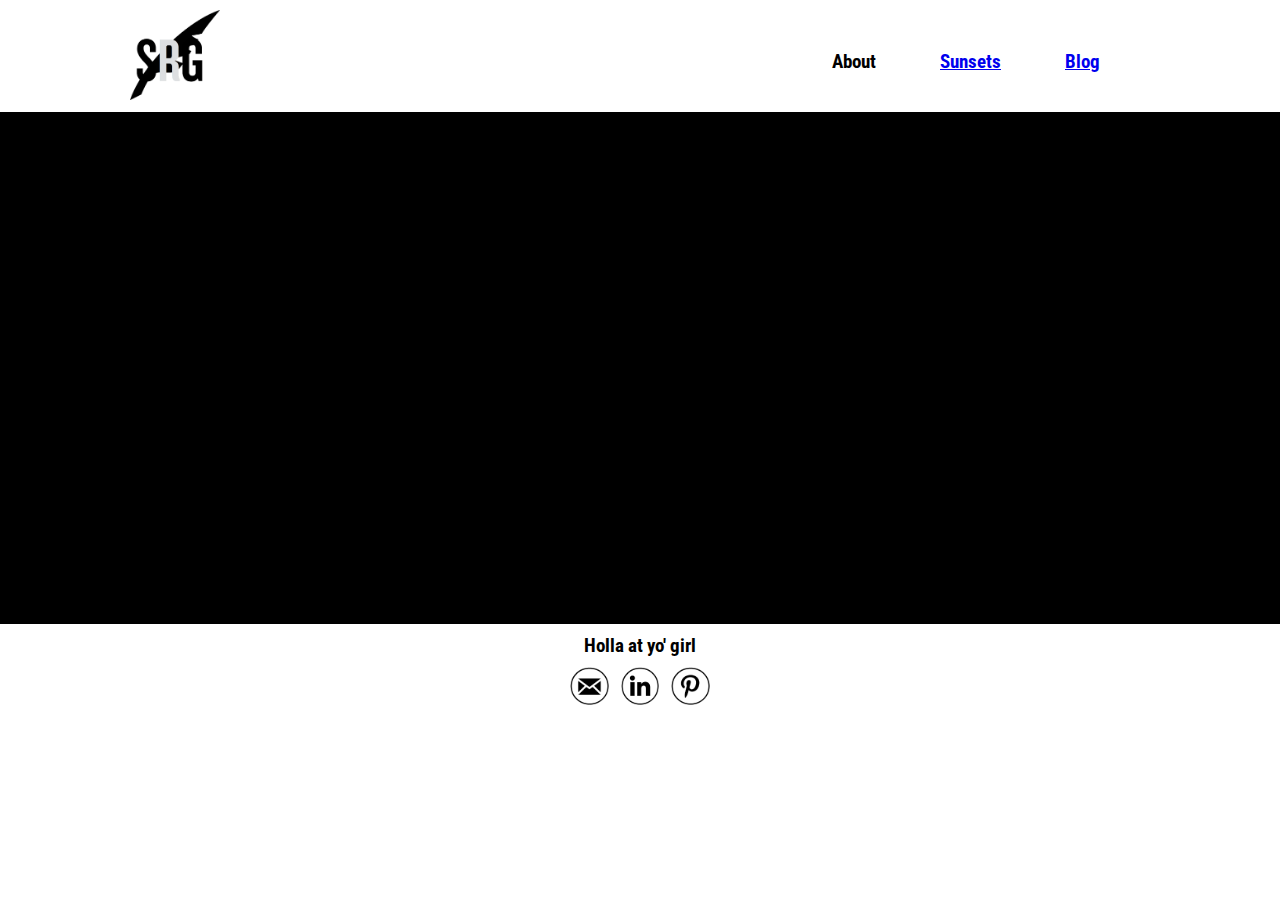
==== blog.html @ 0e039a4f "Added font, copy, and cleaned up styles" ====
<!DOCTYPE html>
<html>
<head>
  <meta charset="UTF-8">
  <title>Sabena Gupta</title>
  <link rel="stylesheet" href="css/normalize.css">
  <link rel="stylesheet" href="css/style.css">
  <link href='https://fonts.googleapis.com/css?family=Roboto+Condensed:400,300,300italic,400italic,700,700italic' rel='stylesheet' type='text/css'>
</head>
<body>
  <div class="header">
    <img id="logo" src="images/LogoVector.png" alt="SRG">
    <nav>
      <a>About</a>
      <a href="sunsets.html">Sunsets</a>
      <a href="blog.html">Blog</a>
    </nav>
  </div>

  <div class="main">
    
  </div>

  <div class="footer">
    <p>Holla at yo' girl</p>
    <div class="social">
      <a href="mailto:sabenagupta@gmail.com" target="_blank"><img href="#" id="iconE" src="images/email.png"></a>
      <a href="https://www.linkedin.com/in/sabenagupta" target="_blank"><img id="iconL" src="images/linkedin.png"></a>
      <a href="https://www.pinterest.com/sabstag/" target="_blank"><img id="iconP" src="images/pin.png"></a>
    </div>
  </div>


  <script src="js/jquery-2.1.4.js"></script>
  <script src="js/index.js"></script>
</body>
</html>
---- css/style.css ----
*, *:before, *:after {
  -moz-box-sizing: border-box;
  -webkit-box-sizing: border-box;
  box-sizing: border-box;
}

html {
  font-size: 16px;
  font-family: 'Roboto Condensed', 'sans-serif';
}

.header{
  width: 100%;
  background-color: white;
  height: 7em;
}

#logo{
  width: 7%;
  float: left;
  margin: 10px 0px 0px 130px;
}

nav{
  font-size: 1.2em;
  font-weight: 700;
  float: right;
  margin: 50px 150px 30px 0px;
}

.header a{
  padding: 30px;
}

.main{
  background-color: black;
  height: 32em;
  width: 100%;
}

#me{
  width: 35%;
  margin: 30px 0px 0px 130px;
}

#copy{
  width: 40%;
  float: right;
  color: white;
  margin: 100px 100px 50px 0px;
}

.footer {
  text-align: center;
  height: 5em;
}

.footer p {
  font-size: 1.2em;
  font-weight: 700;
  padding: 10px;
  margin: 0 auto;
}

#iconE, #iconP, #iconL{
  width: 3%;
  margin: 0px 4px 10px 4px;
}
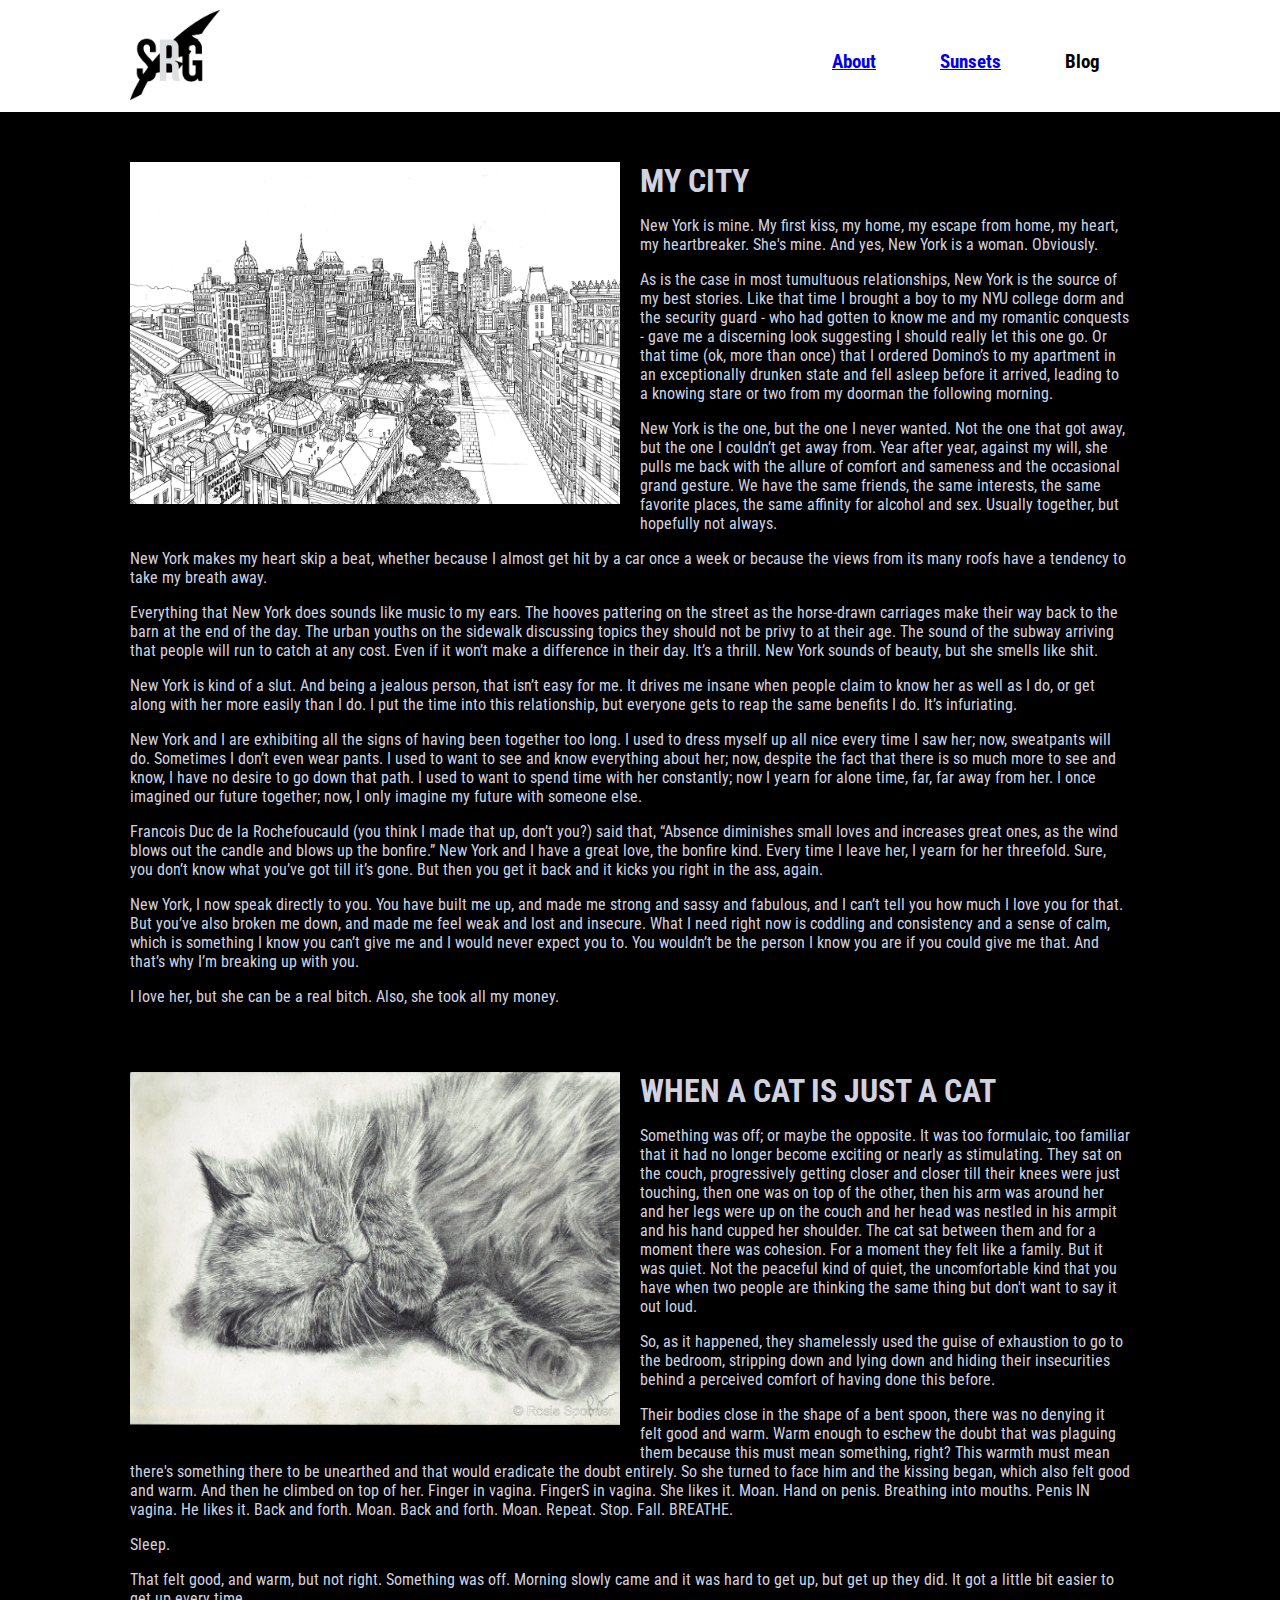
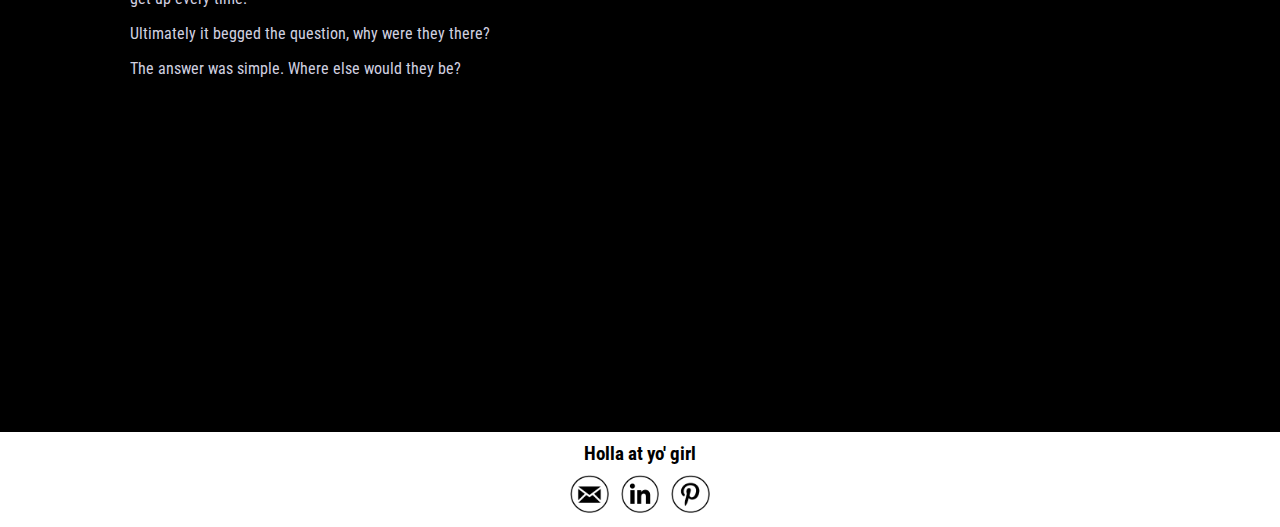
==== commit 3ca08013: "Added blog" ====
--- a/blog.html
+++ b/blog.html
@@ -4,21 +4,66 @@
   <meta charset="UTF-8">
   <title>Sabena Gupta</title>
   <link rel="stylesheet" href="css/normalize.css">
-  <link rel="stylesheet" href="css/style.css">
+  <link rel="stylesheet" href="css/blog.css">
   <link href='https://fonts.googleapis.com/css?family=Roboto+Condensed:400,300,300italic,400italic,700,700italic' rel='stylesheet' type='text/css'>
 </head>
 <body>
   <div class="header">
     <img id="logo" src="images/LogoVector.png" alt="SRG">
     <nav>
-      <a>About</a>
+      <a href="index.html">About</a>
       <a href="sunsets.html">Sunsets</a>
-      <a href="blog.html">Blog</a>
+      <a>Blog</a>
     </nav>
   </div>
 
   <div class="main">
-    
+    <div class="post">
+      <img src="images/post1.jpg" align="left">
+      <div>
+        <h1>My City</h1>
+        <p>New York is mine. My first kiss, my home, my escape from home, my heart, my heartbreaker. She's mine. And yes, New York is a woman. Obviously.</p>
+
+        <p>As is the case in most tumultuous relationships, New York is the source of my best stories. Like that time I brought a boy to my NYU college dorm and the security guard - who had gotten to know me and my romantic conquests - gave me a discerning look suggesting I should really let this one go. Or that time (ok, more than once) that I ordered Domino’s to my apartment in an exceptionally drunken state and fell asleep before it arrived, leading to a knowing stare or two from my doorman the following morning.</p>
+
+        <p>New York is the one, but the one I never wanted. Not the one that got away, but the one I couldn’t get away from. Year after year, against my will, she pulls me back with the allure of comfort and sameness and the occasional grand gesture. We have the same friends, the same interests, the same favorite places, the same affinity for alcohol and sex. Usually together, but hopefully not always.</p>
+
+        <p>New York makes my heart skip a beat, whether because I almost get hit by a car once a week or because the views from its many roofs have a tendency to take my breath away.</p>
+
+        <p>Everything that New York does sounds like music to my ears. The hooves pattering on the street as the horse-drawn carriages make their way back to the barn at the end of the day. The urban youths on the sidewalk discussing topics they should not be privy to at their age. The sound of the subway arriving that people will run to catch at any cost. Even if it won’t make a difference in their day. It’s a thrill. New York sounds of beauty, but she smells like shit.</p>
+
+        <p>New York is kind of a slut. And being a jealous person, that isn’t easy for me. It drives me insane when people claim to know her as well as I do, or get along with her more easily than I do. I put the time into this relationship, but everyone gets to reap the same benefits I do. It’s infuriating.</p>
+
+        <p>New York and I are exhibiting all the signs of having been together too long. I used to dress myself up all nice every time I saw her; now, sweatpants will do. Sometimes I don’t even wear pants. I used to want to see and know everything about her; now, despite the fact that there is so much more to see and know, I have no desire to go down that path. I used to want to spend time with her constantly; now I yearn for alone time, far, far away from her. I once imagined our future together; now, I only imagine my future with someone else.</p>
+
+        <p>Francois Duc de la Rochefoucauld (you think I made that up, don’t you?) said that, “Absence diminishes small loves and increases great ones, as the wind blows out the candle and blows up the bonfire.” New York and I have a great love, the bonfire kind. Every time I leave her, I yearn for her threefold. Sure, you don’t know what you’ve got till it’s gone. But then you get it back and it kicks you right in the ass, again.</p> 
+
+        <p>New York, I now speak directly to you. You have built me up, and made me strong and sassy and fabulous, and I can’t tell you how much I love you for that. But you’ve also broken me down, and made me feel weak and lost and insecure. What I need right now is coddling and consistency and a sense of calm, which is something I know you can’t give me and I would never expect you to. You wouldn’t be the person I know you are if you could give me that. And that’s why I’m breaking up with you.</p>
+
+        <p>I love her, but she can be a real bitch. Also, she took all my money.</p>
+      </div>
+      
+    </div>
+    <div class="post">
+      <img src="images/post2.jpg" align="left">
+      <div>
+        <h1>When A Cat Is Just A Cat</h1>
+        <p>Something was off; or maybe the opposite. It was too formulaic, too familiar that it had no longer become exciting or nearly as stimulating. They sat on the couch, progressively getting closer and closer till their knees were just touching, then one was on top of the other, then his arm was around her and her legs were up on the couch and her head was nestled in his armpit and his hand cupped her shoulder. The cat sat between them and for a moment there was cohesion. For a moment they felt like a family. But it was quiet. Not the peaceful kind of quiet, the uncomfortable kind that you have when two people are thinking the same thing but don't want to say it out loud.</p>
+
+        <p>So, as it happened, they shamelessly used the guise of exhaustion to go to the bedroom, stripping down and lying down and hiding their insecurities behind a perceived comfort of having done this before.</p>
+
+        <p>Their bodies close in the shape of a bent spoon, there was no denying it felt good and warm. Warm enough to eschew the doubt that was plaguing them because this must mean something, right? This warmth must mean there's something there to be unearthed and that would eradicate the doubt entirely. So she turned to face him and the kissing began, which also felt good and warm. And then he climbed on top of her. Finger in vagina. FingerS in vagina. She likes it. Moan. Hand on penis. Breathing into mouths. Penis IN vagina. He likes it. Back and forth. Moan. Back and forth. Moan. Repeat. Stop. Fall. BREATHE.</p>
+
+        <p>Sleep.</p>
+
+        <p>That felt good, and warm, but not right. Something was off. Morning slowly came and it was hard to get up, but get up they did. It got a little bit easier to get up every time.</p>
+
+        <p>Ultimately it begged the question, why were they there? </p>
+
+        <p>The answer was simple. Where else would they be?</p>
+      </div>
+      
+    </div>
   </div>
 
   <div class="footer">
--- a/css/blog.css
+++ b/css/blog.css
@@ -0,0 +1,79 @@
+*, *:before, *:after {
+  -moz-box-sizing: border-box;
+  -webkit-box-sizing: border-box;
+  box-sizing: border-box;
+}
+
+html {
+  font-size: 16px;
+  font-family: 'Roboto Condensed', 'sans-serif';
+}
+
+.header{
+  width: 100%;
+  background-color: white;
+  height: 7em;
+}
+
+#logo{
+  width: 7%;
+  float: left;
+  margin: 10px 0px 0px 130px;
+}
+
+nav{
+  font-size: 1.2em;
+  font-weight: 700;
+  float: right;
+  margin: 50px 150px 30px 0px;
+}
+
+.header a{
+  padding: 30px;
+}
+
+.main{
+  background-color: black;
+  height: 120em;
+  width: 100%;
+  margin: 0px;
+}
+
+.post{
+  color: #d1d1e0;
+  display: inline;
+  padding-bottom: 50px;
+}
+
+.post img{
+  padding: 50px 20px 20px 130px;
+  width: 50%;
+}
+
+.post h1{
+  margin: 0;
+  padding-top: 50px;
+  text-transform: uppercase;
+}
+
+.post p{
+  padding: 0px 150px 0px 130px;
+  font-size: 1em;
+}
+
+.footer {
+  text-align: center;
+  height: 5em;
+}
+
+.footer p {
+  font-size: 1.2em;
+  font-weight: 700;
+  padding: 10px;
+  margin: 0 auto;
+}
+
+#iconE, #iconP, #iconL{
+  width: 3%;
+  margin: 0px 4px 10px 4px;
+}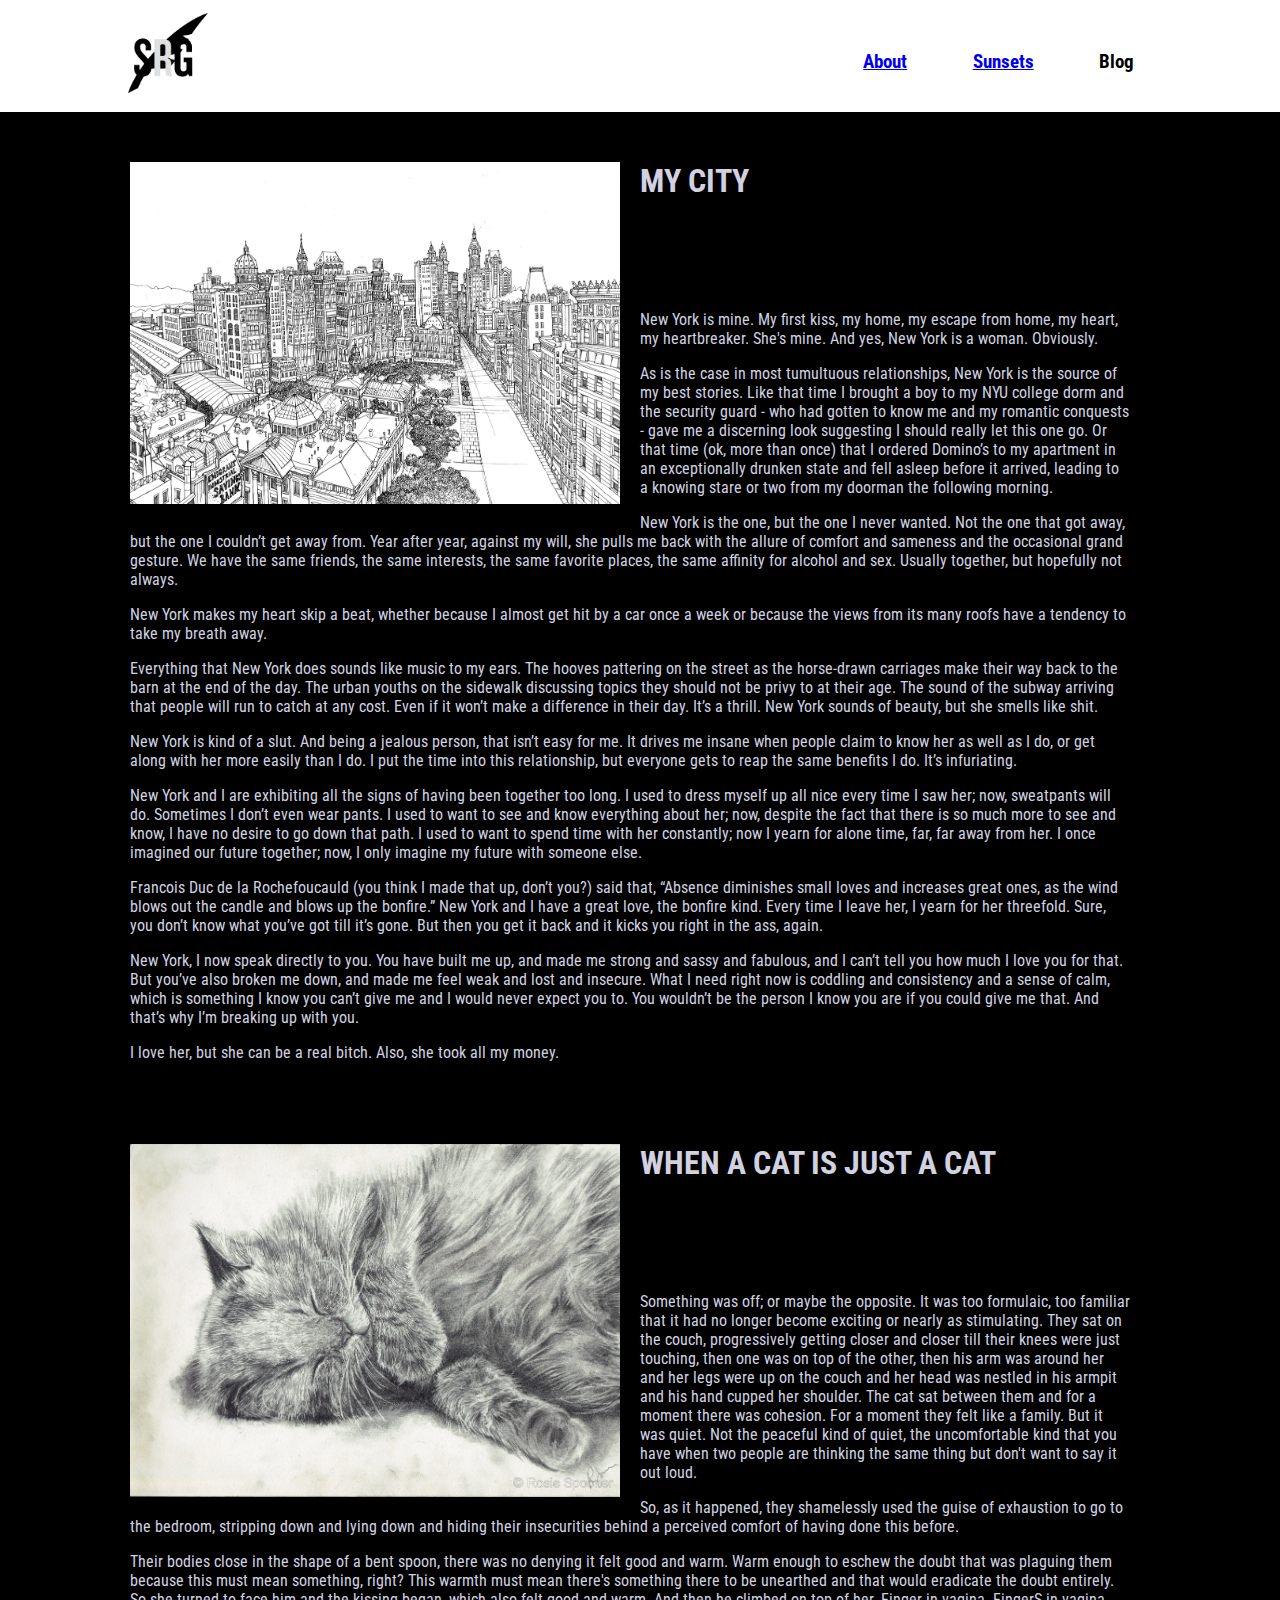
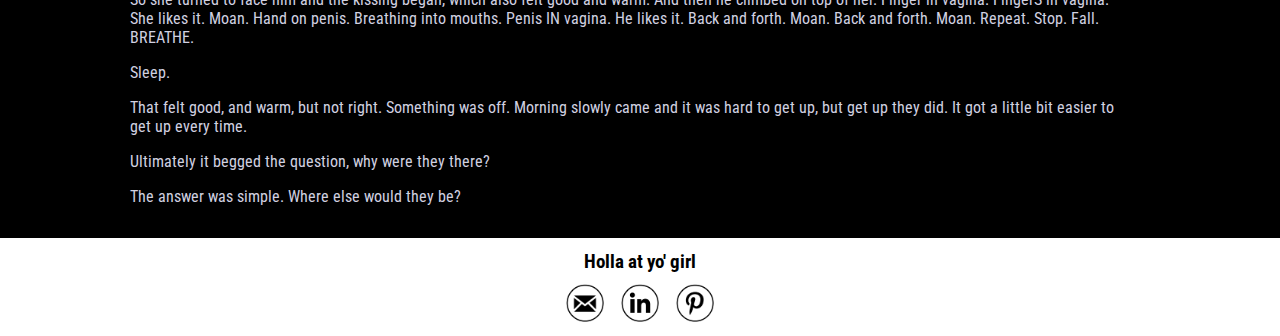
==== commit 3f1c094e: "Finishing styles applied, added Spotify widgets" ====
--- a/blog.html
+++ b/blog.html
@@ -10,18 +10,21 @@
 <body>
   <div class="header">
     <img id="logo" src="images/LogoVector.png" alt="SRG">
-    <nav>
-      <a href="index.html">About</a>
-      <a href="sunsets.html">Sunsets</a>
-      <a>Blog</a>
-    </nav>
+    <li class="btn"><a href="#" class="btn-link">&#9776;</a>
+      <ul class="menu">
+        <a href="index.html">About</a>
+        <a href="sunsets.html">Sunsets</a>
+        <a>Blog</a>
+      </ul>
+    </li>
   </div>
 
   <div class="main">
     <div class="post">
       <img src="images/post1.jpg" align="left">
-      <div>
+      <div class="postcopy">
         <h1>My City</h1>
+        <iframe src="https://embed.spotify.com/?uri=spotify:track:6u0dQik0aif7FQlrhycG1L" width="300" height="80" frameborder="0" allowtransparency="true"></iframe>
         <p>New York is mine. My first kiss, my home, my escape from home, my heart, my heartbreaker. She's mine. And yes, New York is a woman. Obviously.</p>
 
         <p>As is the case in most tumultuous relationships, New York is the source of my best stories. Like that time I brought a boy to my NYU college dorm and the security guard - who had gotten to know me and my romantic conquests - gave me a discerning look suggesting I should really let this one go. Or that time (ok, more than once) that I ordered Domino’s to my apartment in an exceptionally drunken state and fell asleep before it arrived, leading to a knowing stare or two from my doorman the following morning.</p>
@@ -48,6 +51,7 @@
       <img src="images/post2.jpg" align="left">
       <div>
         <h1>When A Cat Is Just A Cat</h1>
+        <iframe src="https://embed.spotify.com/?uri=spotify:track:0efT4YKQLQx2YHbp6vgRX8" width="300" height="80" frameborder="0" allowtransparency="true"></iframe>
         <p>Something was off; or maybe the opposite. It was too formulaic, too familiar that it had no longer become exciting or nearly as stimulating. They sat on the couch, progressively getting closer and closer till their knees were just touching, then one was on top of the other, then his arm was around her and her legs were up on the couch and her head was nestled in his armpit and his hand cupped her shoulder. The cat sat between them and for a moment there was cohesion. For a moment they felt like a family. But it was quiet. Not the peaceful kind of quiet, the uncomfortable kind that you have when two people are thinking the same thing but don't want to say it out loud.</p>
 
         <p>So, as it happened, they shamelessly used the guise of exhaustion to go to the bedroom, stripping down and lying down and hiding their insecurities behind a perceived comfort of having done this before.</p>
--- a/css/blog.css
+++ b/css/blog.css
@@ -16,33 +16,43 @@
 }
 
 #logo{
-  width: 7%;
+  width: 5em;
   float: left;
-  margin: 10px 0px 0px 130px;
+  margin: .8em 0 0 10%;
 }
 
-nav{
+ul{
   font-size: 1.2em;
   font-weight: 700;
   float: right;
-  margin: 50px 150px 30px 0px;
+  margin: 2.6em 9% 0 0;
 }
 
-.header a{
-  padding: 30px;
+.header li{
+  list-style-type: none;
+}
+
+.menu a{
+  padding: 1.6em;
+  display: inline;
+}
+
+.btn .menu {
+  display: block;
+}
+
+.btn-link {
+  display: none;
 }
 
 .main{
   background-color: black;
-  height: 120em;
   width: 100%;
-  margin: 0px;
 }
 
 .post{
   color: #d1d1e0;
   display: inline;
-  padding-bottom: 50px;
 }
 
 .post img{
@@ -53,6 +63,7 @@
 .post h1{
   margin: 0;
   padding-top: 50px;
+  padding-bottom: 10px;
   text-transform: uppercase;
 }
 
@@ -61,19 +72,89 @@
   font-size: 1em;
 }
 
+.post p:last-child{
+  margin-bottom: 0;
+  padding-bottom: 2em;
+}
+
 .footer {
   text-align: center;
-  height: 5em;
 }
 
 .footer p {
   font-size: 1.2em;
   font-weight: 700;
-  padding: 10px;
+  padding: .6em;
   margin: 0 auto;
 }
 
 #iconE, #iconP, #iconL{
   width: 3%;
-  margin: 0px 4px 10px 4px;
-}+  margin: 0 .5% .6em .5%;
+}
+
+@media only screen and (max-width: 900px){
+  html{
+    font-size: 14px;
+  }
+
+  .footer{
+    clear: right;
+  }
+
+  #iconE, #iconP, #iconL{
+    width: 5%;
+  }
+}
+
+@media only screen and (max-width: 600px){
+  .post img{
+    width: 100%;
+    padding: 10%;
+    padding-bottom: 2em;
+  }
+
+  .post h1{
+    padding-left: 10%
+  }
+
+  .post p{
+    padding: 0 10%;
+  }
+
+  #iconE, #iconP, #iconL{
+    width: 7%;
+  }
+}
+
+@media only screen and (max-width: 480px){
+
+  ul {
+    margin: 0;
+    padding: 0;
+    list-style: none;
+    overflow: hidden;;
+  }
+
+  .btn .menu {
+    display: none;
+  }
+
+  .btn:hover .menu {
+    display: block;
+  }
+
+  .btn-link {
+    display: block;
+    float: right;
+    padding: 18px 30px;
+    cursor: pointer;
+  }
+
+  .menu a{
+    display: block;
+    padding: 1em;
+  }
+
+
+}
